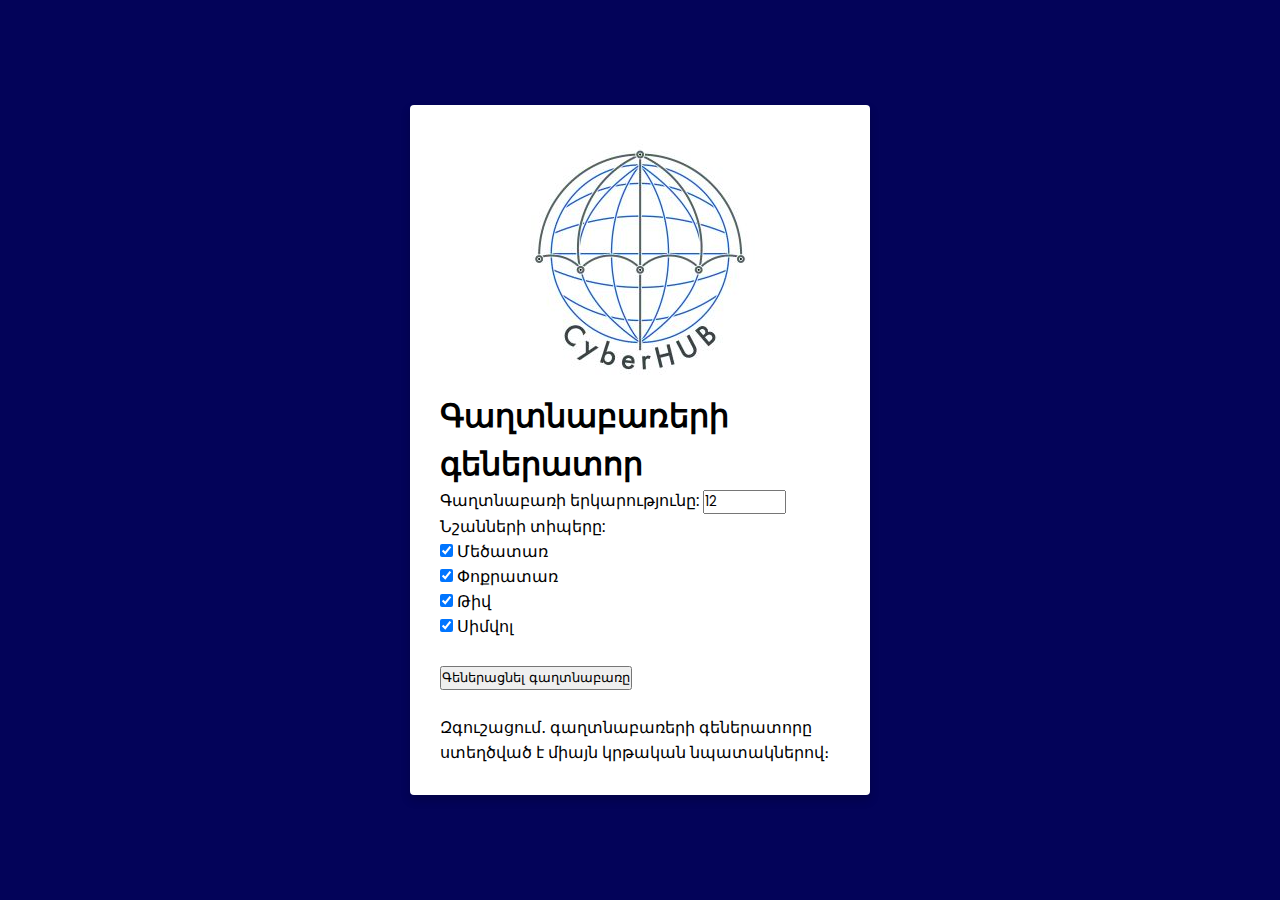
==== index.html @ 66c83830 "Added a copy button" ====
<!DOCTYPE html>
<html>
  <head>
    <meta charset="UTF-8">
    <title>Պատահական գաղտնաբառերի գեներատոր</title>
    <link rel="stylesheet" href="style.css">
  </head>
  <body>
    <div class="container">
        <div class="logo">
            <img src="cyberhubamlogo.jpg" alt="">
            </div>
    <h1>Գաղտնաբառերի գեներատոր</h1>
    <form id="password-form">
      <label for="password-length">Գաղտնաբառի երկարությունը:</label>
      <input type="number" id="password-length" name="password-length" min="8" max="128" value="12" required><br>
    
      <label>Նշանների տիպերը:</label><br>
      <input type="checkbox" id="include-uppercase" name="include-uppercase" checked>
      <label for="include-uppercase">Մեծատառ</label><br>
      <input type="checkbox" id="include-lowercase" name="include-lowercase" checked>
      <label for="include-lowercase">Փոքրատառ</label><br>
      <input type="checkbox" id="include-digits" name="include-digits" checked>
      <label for="include-digits">Թիվ</label><br>
      <input type="checkbox" id="include-symbols" name="include-symbols" checked>
      <label for="include-symbols">Սիմվոլ</label><br><br>
      
      <button type="submit">Գեներացնել գաղտնաբառը</button>
    </form>
    
    <div id="password-display"></div>
<br>
<button id="copy-button" style="display:none">Պատճենել գաղտնաբառը</button>
<p>Զգուշացում․ գաղտնաբառերի գեներատորը ստեղծված է միայն կրթական նպատակներով։</p>

    </div>
<script src="newscript.js"></script>
  </body>
---- style.css ----
@import url('https://fonts.googleapis.com/css?family=Poppins:400,500,600,700&display=swap');
*{
  margin: 0;
  padding: 0;
  box-sizing: border-box;
  font-family: 'Poppins', sans-serif;
}
body{
  height: 100vh;
  display: flex;
  align-items: center;
  justify-content: center;
  background: #030359;
}
.container{
  position: relative;
  max-width: 460px;
  width: 100%;
  background: #fff;
  border-radius: 4px;
  padding: 30px;
  margin: 0 20px;
  box-shadow: 0 5px 10px rgba(0,0,0,0.2);
}
.container .input-box{
  position: relative;
}
.title {
  text-align: center;
}
.input-box .show_hide{
  position: absolute;
  right: 16px;
  top: 50%;
  transform: translateY(-50%);
  color: #A6A6A6;
  padding: 5px;
  cursor: pointer;
}
.input-box input{
  height: 60px;
  width: 100%;
  border: 2px solid #d3d3d3;
  border-radius: 4px;
  font-size: 18px;
  font-weight: 500;
  color: #333;
  outline: none;
  padding: 0 50px 0 16px;
}
.container .indicator{
  display: none;
}
.container .indicator.active{
  display: block;
  margin-top: 14px;
}
.indicator .icon-text{
  display: flex;
  align-items: center;
}
.icon-text .error_icon{
  margin-right: 8px;
}
.icon-text .text{
  font-size: 14px;
  font-weight: 500;
  letter-spacing: 1px;
}
.logo {
  text-align: center;
}
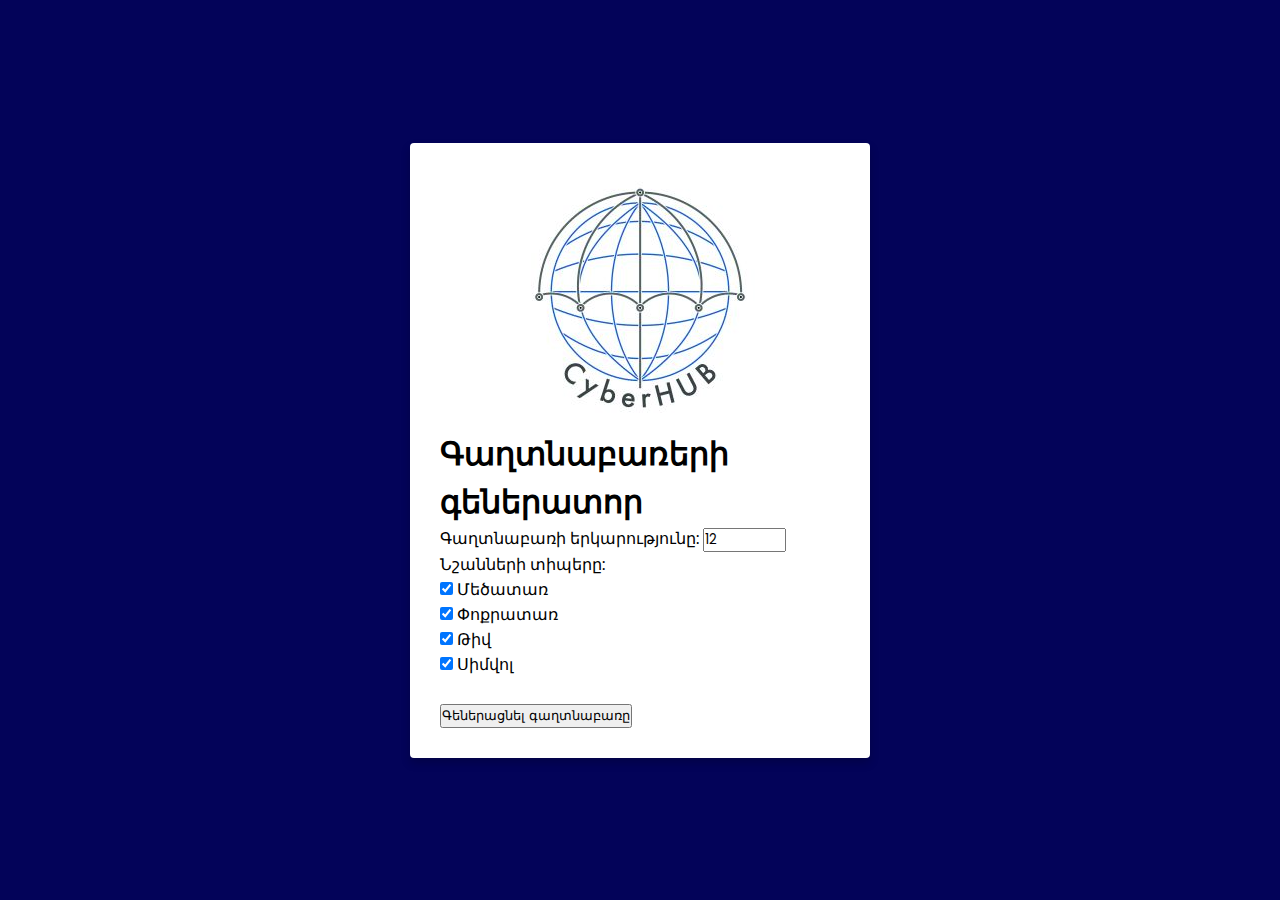
==== commit 1b0d30f5: "Fixed the copy password function" ====
--- a/index.html
+++ b/index.html
@@ -1,38 +1,37 @@
 <!DOCTYPE html>
 <html>
-  <head>
+
+<head>
     <meta charset="UTF-8">
     <title>Պատահական գաղտնաբառերի գեներատոր</title>
     <link rel="stylesheet" href="style.css">
-  </head>
-  <body>
+</head>
+
+<body>
     <div class="container">
         <div class="logo">
             <img src="cyberhubamlogo.jpg" alt="">
-            </div>
-    <h1>Գաղտնաբառերի գեներատոր</h1>
-    <form id="password-form">
-      <label for="password-length">Գաղտնաբառի երկարությունը:</label>
-      <input type="number" id="password-length" name="password-length" min="8" max="128" value="12" required><br>
-    
-      <label>Նշանների տիպերը:</label><br>
-      <input type="checkbox" id="include-uppercase" name="include-uppercase" checked>
-      <label for="include-uppercase">Մեծատառ</label><br>
-      <input type="checkbox" id="include-lowercase" name="include-lowercase" checked>
-      <label for="include-lowercase">Փոքրատառ</label><br>
-      <input type="checkbox" id="include-digits" name="include-digits" checked>
-      <label for="include-digits">Թիվ</label><br>
-      <input type="checkbox" id="include-symbols" name="include-symbols" checked>
-      <label for="include-symbols">Սիմվոլ</label><br><br>
-      
-      <button type="submit">Գեներացնել գաղտնաբառը</button>
-    </form>
-    
-    <div id="password-display"></div>
-<br>
-<button id="copy-button" style="display:none">Պատճենել գաղտնաբառը</button>
-<p>Զգուշացում․ գաղտնաբառերի գեներատորը ստեղծված է միայն կրթական նպատակներով։</p>
+        </div>
+        <h1>Գաղտնաբառերի գեներատոր</h1>
+        <form id="password-form">
+            <label for="password-length">Գաղտնաբառի երկարությունը:</label>
+            <input type="number" id="password-length" name="password-length" min="8" max="128" value="12" required><br>
 
+            <label>Նշանների տիպերը:</label><br>
+            <input type="checkbox" id="include-uppercase" name="include-uppercase" checked>
+            <label for="include-uppercase">Մեծատառ</label><br>
+            <input type="checkbox" id="include-lowercase" name="include-lowercase" checked>
+            <label for="include-lowercase">Փոքրատառ</label><br>
+            <input type="checkbox" id="include-digits" name="include-digits" checked>
+            <label for="include-digits">Թիվ</label><br>
+            <input type="checkbox" id="include-symbols" name="include-symbols" checked>
+            <label for="include-symbols">Սիմվոլ</label><br><br>
+
+            <button type="submit">Գեներացնել գաղտնաբառը</button>
+        </form>
+
+        <div id="password-display"></div>
+        <button id="copy-password" style="display:none">Պատճենել</button>
     </div>
-<script src="newscript.js"></script>
-  </body>+    <script src="script.js"></script>
+</body>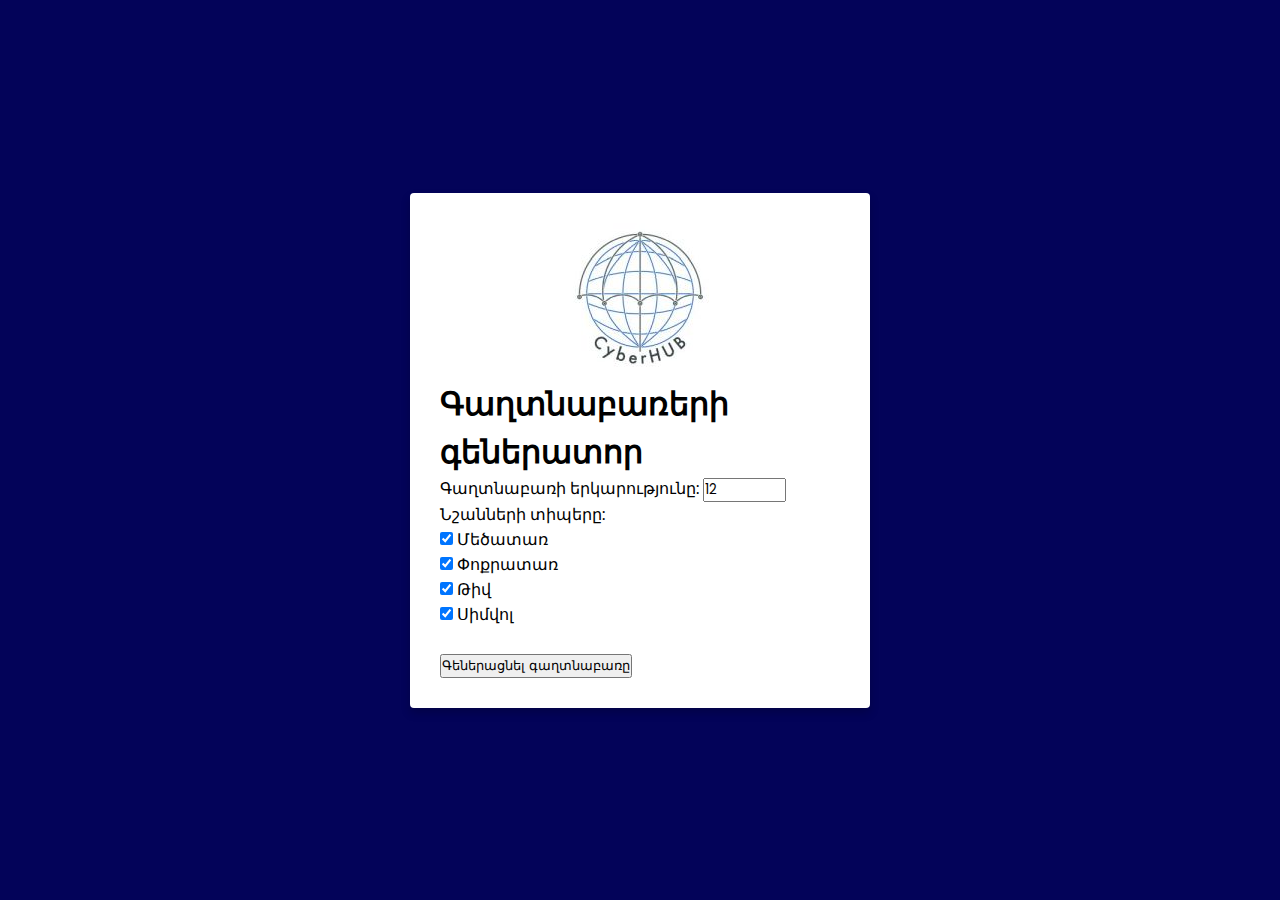
==== commit 15f6c303: "Added Google Analytics to the code" ====
--- a/index.html
+++ b/index.html
@@ -5,6 +5,16 @@
     <meta charset="UTF-8">
     <title>Պատահական գաղտնաբառերի գեներատոր</title>
     <link rel="stylesheet" href="style.css">
+    <!-- Google tag (gtag.js) -->
+<script async src="https://www.googletagmanager.com/gtag/js?id=UA-158769086-1"></script>
+<script>
+  window.dataLayer = window.dataLayer || [];
+  function gtag(){dataLayer.push(arguments);}
+  gtag('js', new Date());
+
+  gtag('config', 'UA-158769086-1');
+</script>
+
 </head>
 
 <body>
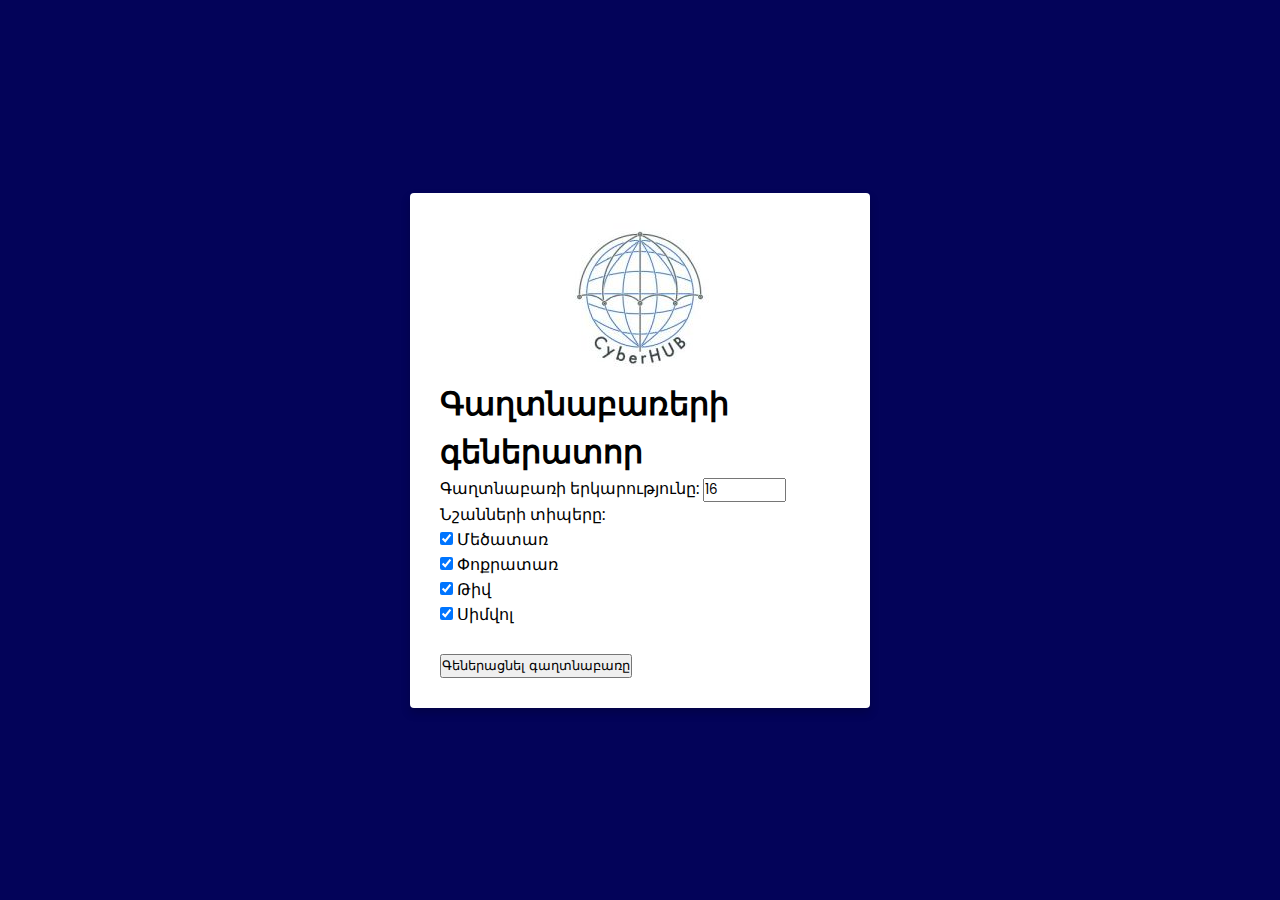
==== commit 12e9ebf6: "Set the default length to 16" ====
--- a/index.html
+++ b/index.html
@@ -25,7 +25,7 @@
         <h1>Գաղտնաբառերի գեներատոր</h1>
         <form id="password-form">
             <label for="password-length">Գաղտնաբառի երկարությունը:</label>
-            <input type="number" id="password-length" name="password-length" min="8" max="128" value="12" required><br>
+            <input type="number" id="password-length" name="password-length" min="8" max="128" value="16" required><br>
 
             <label>Նշանների տիպերը:</label><br>
             <input type="checkbox" id="include-uppercase" name="include-uppercase" checked>
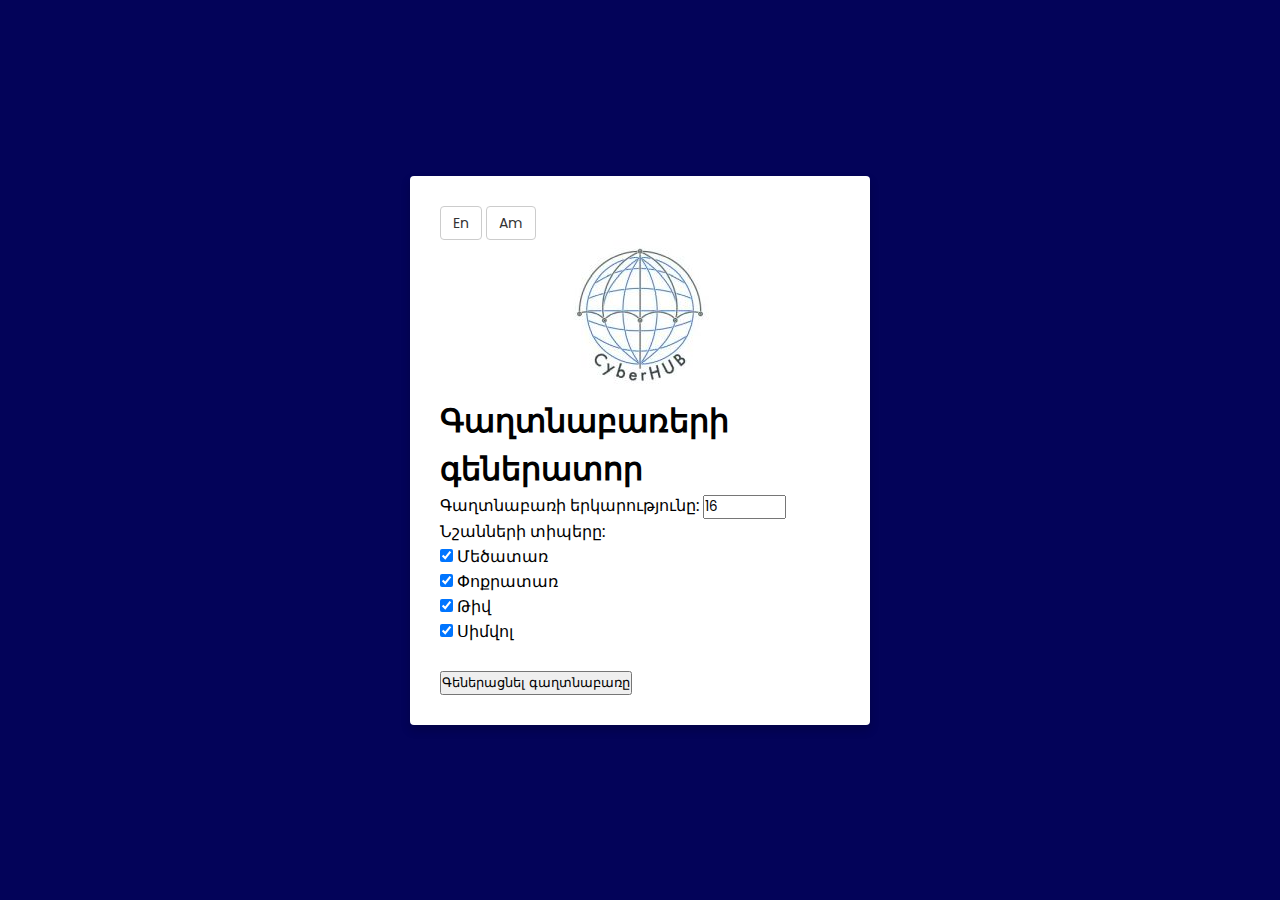
==== commit e86fc231: "minor edit to include the button" ====
--- a/index.html
+++ b/index.html
@@ -19,6 +19,15 @@
 
 <body>
     <div class="container">
+<!--    <p>
+      <a href="index-en.html">En</a> <a href="index.html">Am</a>
+  </p> -->
+
+  <p>
+    <a href="index-en.html" class="button">En</a>
+    <a href="index.html" class="button">Am</a>
+  </p>
+  
         <div class="logo">
             <img src="cyberhubamlogo.jpg" alt="">
         </div>
--- a/style.css
+++ b/style.css
@@ -69,4 +69,21 @@
 }
 .logo {
   text-align: center;
+}
+
+.button {
+  display: inline-block;
+  padding: 6px 12px;
+  font-size: 14px;
+  font-weight: 400;
+  line-height: 1.42857143;
+  text-align: center;
+  white-space: nowrap;
+  vertical-align: middle;
+  cursor: pointer;
+  border: 1px solid #ccc;
+  border-radius: 4px;
+  text-decoration: none;
+  color: #333;
+  background-color: #fff;
 }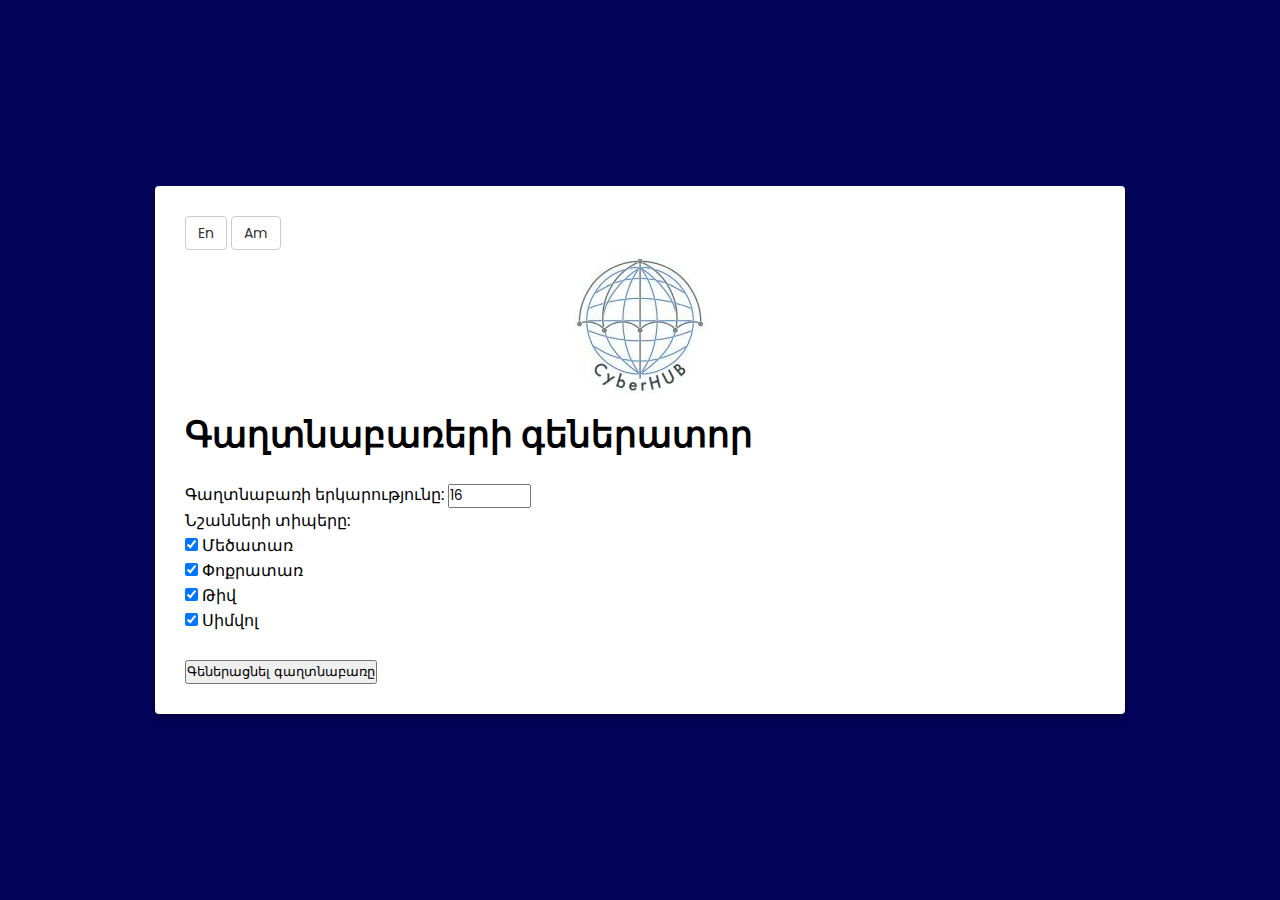
==== commit 29a3e57e: "Changed CSS to adjust on mobile and larger screens" ====
--- a/index.html
+++ b/index.html
@@ -5,29 +5,26 @@
     <meta charset="UTF-8">
     <title>Պատահական գաղտնաբառերի գեներատոր</title>
     <link rel="stylesheet" href="style.css">
+    <meta name="viewport" content="width=device-width, initial-scale=1.0">
     <!-- Google tag (gtag.js) -->
-<script async src="https://www.googletagmanager.com/gtag/js?id=UA-158769086-1"></script>
-<script>
-  window.dataLayer = window.dataLayer || [];
-  function gtag(){dataLayer.push(arguments);}
-  gtag('js', new Date());
+    <script async src="https://www.googletagmanager.com/gtag/js?id=UA-158769086-1"></script>
+    <script>
+        window.dataLayer = window.dataLayer || [];
+        function gtag() { dataLayer.push(arguments); }
+        gtag('js', new Date());
 
-  gtag('config', 'UA-158769086-1');
-</script>
+        gtag('config', 'UA-158769086-1');
+    </script>
 
 </head>
 
 <body>
     <div class="container">
-<!--    <p>
-      <a href="index-en.html">En</a> <a href="index.html">Am</a>
-  </p> -->
+        <p>
+            <a href="index-en.html" class="button">En</a>
+            <a href="index.html" class="button">Am</a>
+        </p>
 
-  <p>
-    <a href="index-en.html" class="button">En</a>
-    <a href="index.html" class="button">Am</a>
-  </p>
-  
         <div class="logo">
             <img src="cyberhubamlogo.jpg" alt="">
         </div>
--- a/style.css
+++ b/style.css
@@ -14,7 +14,8 @@
 }
 .container{
   position: relative;
-  max-width: 460px;
+  max-width: 100%;
+  padding: 0 15px;
   width: 100%;
   background: #fff;
   border-radius: 4px;
@@ -22,6 +23,7 @@
   margin: 0 20px;
   box-shadow: 0 5px 10px rgba(0,0,0,0.2);
 }
+
 .container .input-box{
   position: relative;
 }
@@ -86,4 +88,45 @@
   text-decoration: none;
   color: #333;
   background-color: #fff;
-}+}
+
+.button:hover {
+  background-color: #f5f5f5;
+  border-color: #adadad;
+}
+
+.button:active {
+  background-color: #e6e6e6;
+  border-color: #8c8c8c;
+}
+
+@media only screen and (min-width: 768px) {
+  .container {
+    max-width: 750px;
+    margin: 0 auto;
+  }
+  h1 {
+    font-size: 36px;
+  }
+  /* Add more styles for larger screens */
+}
+
+@media only screen and (min-width: 992px) {
+  .container {
+    max-width: 970px;
+  }
+  /* Add more styles for even larger screens */
+}
+
+.container {
+  display: flex;
+  flex-direction: column;
+}
+
+.logo {
+  align-self: center;
+}
+
+form {
+  margin-top: 20px;
+}
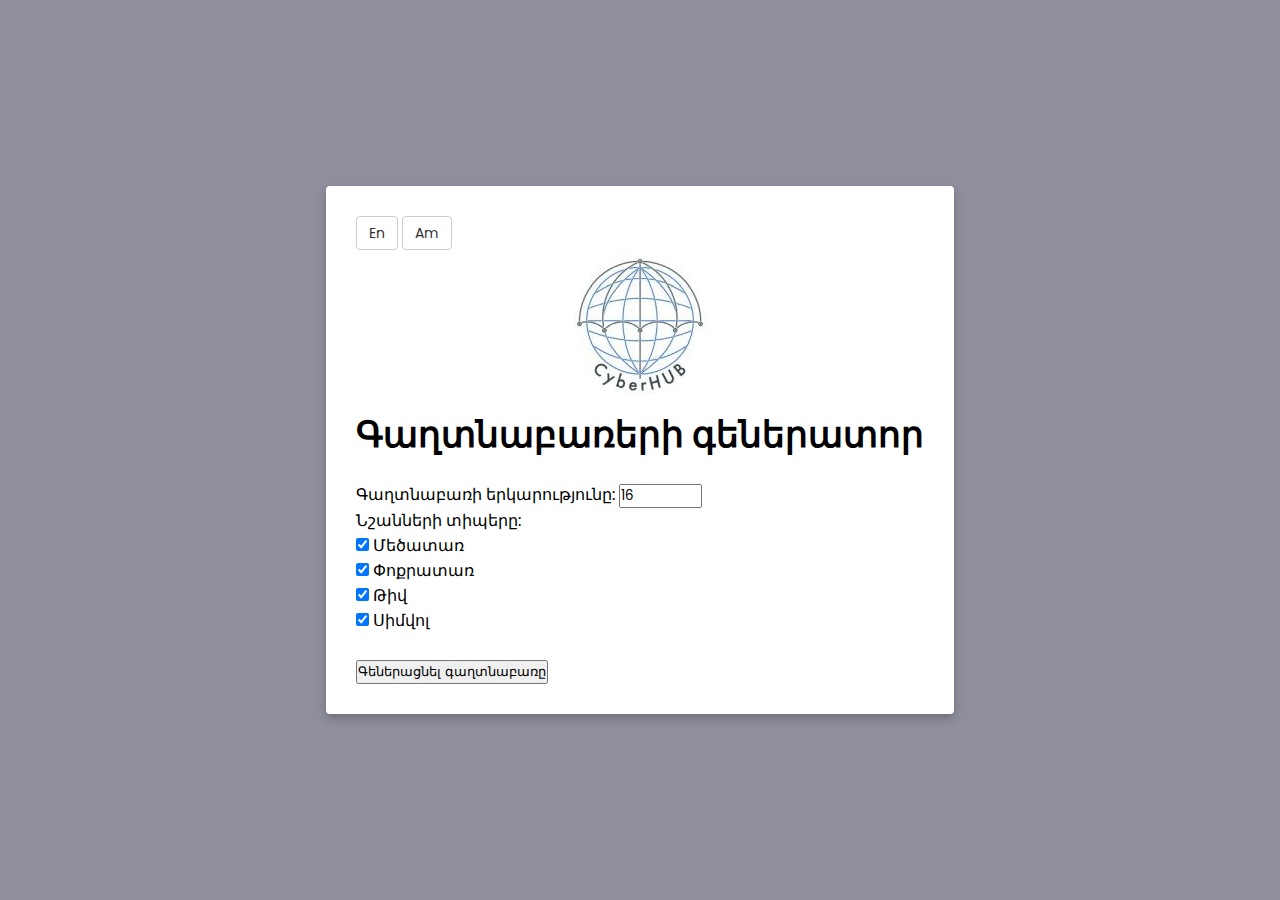
==== commit 8ce48069: "changed analytics code" ====
--- a/index.html
+++ b/index.html
@@ -7,13 +7,13 @@
     <link rel="stylesheet" href="style.css">
     <meta name="viewport" content="width=device-width, initial-scale=1.0">
     <!-- Google tag (gtag.js) -->
-    <script async src="https://www.googletagmanager.com/gtag/js?id=UA-158769086-1"></script>
+    <script async src="https://www.googletagmanager.com/gtag/js?id=G-2YZ7RWL4Y8"></script>
     <script>
         window.dataLayer = window.dataLayer || [];
         function gtag() { dataLayer.push(arguments); }
         gtag('js', new Date());
 
-        gtag('config', 'UA-158769086-1');
+        gtag('config', 'G-2YZ7RWL4Y8');
     </script>
 
 </head>
--- a/style.css
+++ b/style.css
@@ -1,113 +1,126 @@
 @import url('https://fonts.googleapis.com/css?family=Poppins:400,500,600,700&display=swap');
-*{
-  margin: 0;
-  padding: 0;
-  box-sizing: border-box;
+
+* {
+  margin     : 0;
+  padding    : 0;
+  box-sizing : border-box;
   font-family: 'Poppins', sans-serif;
 }
-body{
-  height: 100vh;
-  display: flex;
-  align-items: center;
+
+body {
+  height         : 100vh;
+  display        : flex;
+  align-items    : center;
   justify-content: center;
-  background: #030359;
-}
-.container{
-  position: relative;
-  max-width: 100%;
-  padding: 0 15px;
-  width: 100%;
-  background: #fff;
-  border-radius: 4px;
-  padding: 30px;
-  margin: 0 20px;
-  box-shadow: 0 5px 10px rgba(0,0,0,0.2);
+  background     : #8e8e9d;
 }
 
-.container .input-box{
+.container {
+  position     : relative;
+  max-width    : 100%;
+  padding      : 0 15px;
+  background   : #fff;
+  border-radius: 4px;
+  padding      : 30px;
+  margin       : 0 20px;
+  box-shadow   : 0 5px 10px rgba(0, 0, 0, 0.2);
+}
+
+.container .input-box {
   position: relative;
 }
+
 .title {
   text-align: center;
 }
-.input-box .show_hide{
-  position: absolute;
-  right: 16px;
-  top: 50%;
+
+.input-box .show_hide {
+  position : absolute;
+  right    : 16px;
+  top      : 50%;
   transform: translateY(-50%);
-  color: #A6A6A6;
-  padding: 5px;
-  cursor: pointer;
+  color    : #A6A6A6;
+  padding  : 5px;
+  cursor   : pointer;
 }
-.input-box input{
-  height: 60px;
-  width: 100%;
-  border: 2px solid #d3d3d3;
+
+.input-box input {
+  height       : 60px;
+  width        : 100%;
+  border       : 2px solid #d3d3d3;
   border-radius: 4px;
-  font-size: 18px;
-  font-weight: 500;
-  color: #333;
-  outline: none;
-  padding: 0 50px 0 16px;
+  font-size    : 18px;
+  font-weight  : 500;
+  color        : #333;
+  outline      : none;
+  padding      : 0 50px 0 16px;
 }
-.container .indicator{
+
+.container .indicator {
   display: none;
 }
-.container .indicator.active{
-  display: block;
+
+.container .indicator.active {
+  display   : block;
   margin-top: 14px;
 }
-.indicator .icon-text{
-  display: flex;
+
+.indicator .icon-text {
+  display    : flex;
   align-items: center;
 }
-.icon-text .error_icon{
+
+.icon-text .error_icon {
   margin-right: 8px;
 }
-.icon-text .text{
-  font-size: 14px;
-  font-weight: 500;
+
+.icon-text .text {
+  font-size     : 14px;
+  font-weight   : 500;
   letter-spacing: 1px;
 }
+
 .logo {
   text-align: center;
 }
 
 .button {
-  display: inline-block;
-  padding: 6px 12px;
-  font-size: 14px;
-  font-weight: 400;
-  line-height: 1.42857143;
-  text-align: center;
-  white-space: nowrap;
-  vertical-align: middle;
-  cursor: pointer;
-  border: 1px solid #ccc;
-  border-radius: 4px;
-  text-decoration: none;
-  color: #333;
+  display         : inline-block;
+  padding         : 6px 12px;
+  font-size       : 14px;
+  font-weight     : 400;
+  line-height     : 1.42857143;
+  text-align      : center;
+  white-space     : nowrap;
+  vertical-align  : middle;
+  cursor          : pointer;
+  border          : 1px solid #ccc;
+  border-radius   : 4px;
+  text-decoration : none;
+  color           : #333;
   background-color: #fff;
 }
 
 .button:hover {
   background-color: #f5f5f5;
-  border-color: #adadad;
+  border-color    : #adadad;
 }
 
 .button:active {
   background-color: #e6e6e6;
-  border-color: #8c8c8c;
+  border-color    : #8c8c8c;
 }
 
 @media only screen and (min-width: 768px) {
   .container {
     max-width: 750px;
-    margin: 0 auto;
+    margin   : 0 auto;
   }
+
   h1 {
     font-size: 36px;
   }
+
   /* Add more styles for larger screens */
 }
 
@@ -115,11 +128,12 @@
   .container {
     max-width: 970px;
   }
+
   /* Add more styles for even larger screens */
 }
 
 .container {
-  display: flex;
+  display       : flex;
   flex-direction: column;
 }
 
@@ -129,4 +143,4 @@
 
 form {
   margin-top: 20px;
-}
+}